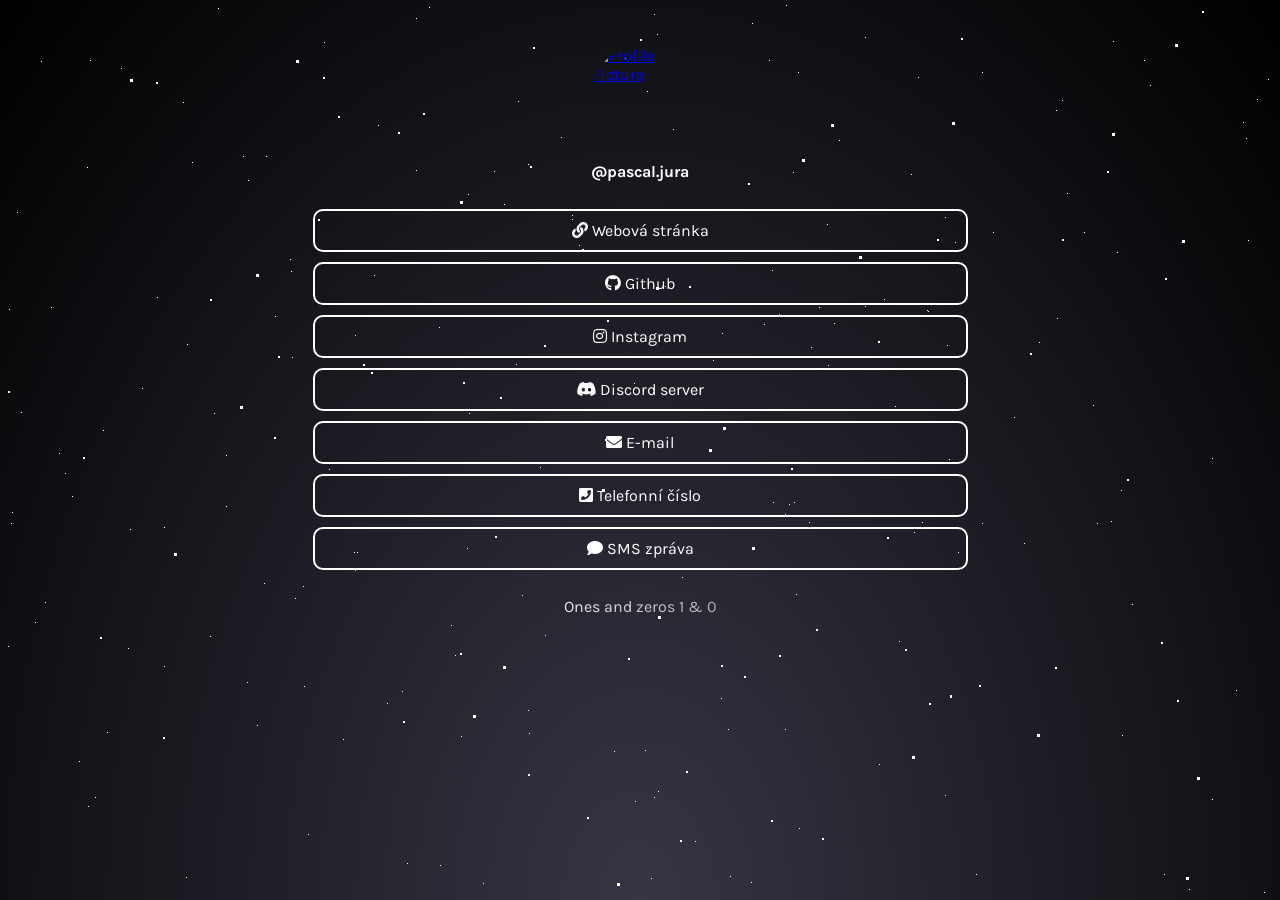
==== index.html @ e733d612 "přidání potřebných souborů" ====
<!DOCTYPE html>
<html lang="en">

<head>
  <meta charset="UTF-8">
  <meta name="viewport" content="width=device-width, initial-scale=1.0">
  <title>pascal.jura | Linktree</title>
  <!-- Favicon -->
  <link rel="icon" href="https://avatars.githubusercontent.com/u/104727003" type="image/x-icon" />
  <!-- Font Awesome icons -->
  <link rel="stylesheet" href="https://use.fontawesome.com/releases/v5.8.1/css/all.css">
  <!-- Core theme CSS -->
  <link rel="stylesheet" href="style.css">
  <script src="https://kit.fontawesome.com/865012b7e6.js" crossorigin="anonymous"></script>
</head>

<body>
  <!-- Parallax Pixel Background Animation -->
  <section class="animated-background">
    <div id="stars1"></div>
    <div id="stars2"></div>
    <div id="stars3"></div>
  </section>
  <!-- End of Parallax Pixel Background Animation -->

  <a id="profilePicture" href="#popup">
    <img src="https://avatars.githubusercontent.com/u/104727003" alt="Profile Picture">
  </a>

  <div class="overlay" id="popup">
    <div class="popup">
      <div class="popup-photo">
        <a href="https://avatars.githubusercontent.com/u/104727003" target="_blank">
          <img src="https://avatars.githubusercontent.com/u/104727003" alt="Profile Picture">
        </a>
      </div>
      <div class="popup-quote">
        ◾ 17 y.o. <br>
        ◾ HTML, CSS, PHP, JS, SQL
      </div>
      <a class="popup-close" onclick="history.back()">&times;</a>
    </div>
  </div>

  <div id="userName">
    @pascal.jura
  </div>

  <div id="links">
    <a class="link" href="https://www.alba-rosa.cz/" target="_blank">
      <i class="fa fa-link">&nbsp;</i>Webová stránka
    </a>
    <a class="link" href="https://github.com/pascaljura" target="_blank">
      <i class="fab fa-github">&nbsp;</i>Github
    </a>
    <a class="link" href="https://www.instagram.com/pascal.jura/" target="_blank">
      <i class="fab fa-instagram">&nbsp;</i>Instagram
    </a>
    <a class="link" href="https://discord.com/invite/ZeHnED2BCG" target="_blank">
      <i class="fab fa-discord">&nbsp;</i>Discord server
    </a>
    <a class="link" href="mailto:boucnik.jiri@gmail.com target=" _blank">
      <i class="fa fa-envelope">&nbsp;</i>E-mail
    </a>
    <a class="link" href="tel:792952678" target="_blank">
      <i class="fa fa-phone-square">&nbsp;</i>Telefonní číslo
    </a>
    <a class="link" href="sms:792952678" target="_blank">
      <i class="fa fa-comment">&nbsp;</i>SMS zpráva
    </a>


  </div>

  <div id="hashtag">
    Ones and zeros 1 & 0
  </div>
</body>

</html>
---- style.css ----
@import url('https://fonts.googleapis.com/css?family=Karla:400,700&display=swap');

:root {
    --bgColor: #373544;
    --bgColor2: #000000;
    --accentColor: #ffffff;
    --font: 'Karla', sans-serif;
    --delay: .3s;
}

body {
    margin: 0;
    padding: 0;
    min-height: 100vh;
    font-family: var(--font);
    background: radial-gradient(ellipse at bottom, var(--bgColor) 0%, var(--bgColor2) 100%);
    /* background-image: url('https://bit.ly/3nFVqJh'); */
    opacity: 0;
    animation: 1s ease-out var(--delay) 1 transitionAnimation;
    /* duration/timing-function/delay/iterations/name */
    animation-fill-mode: forwards;
    background-repeat: no-repeat;
    background-size: cover;
    position: relative;
}

#profilePicture,
#profilePicture img {
    position: relative;
    width: 96px;
    height: 96px;
    display: block;
    margin: 40px auto 20px;
    border-radius: 50%;
    -webkit-tap-highlight-color: transparent;
}

#userName {
    color: var(--accentColor);
    font-size: 1rem;
    font-weight: bold;
    line-height: 1.25;
    display: block;
    font-family: var(--font);
    width: 100%;
    text-align: center;
    text-decoration: none;
}

#links {
    max-width: 675px;
    width: auto;
    display: block;
    margin: 27px auto;
}

.link {
    position: relative;
    background-color: transparent;
    color: var(--accentColor);
    border: solid var(--accentColor) 2px;
    border-radius: 10px;
    font-size: 1rem;
    text-align: center;
    display: block;
    margin-left: 10px;
    margin-right: 10px;
    margin-bottom: 10px;
    padding: 10px;
    /* 17px */
    text-decoration: none;
    /* transition: all .25s cubic-bezier(.08, .59, .29, .99); */
    -webkit-tap-highlight-color: transparent;
}

@media (hover: hover) {
    .link:hover {
        background-color: var(--accentColor);
        color: var(--bgColor);
    }
}

.link:active {
    background-color: var(--accentColor);
    color: var(--bgColor);
}

#hashtag {
    position: relative;
    padding-bottom: 20px;
    color: var(--accentColor);
    font-size: 1rem;
    display: block;
    font-family: var(--font);
    width: 100%;
    text-align: center;

    /*  animation   */
    overflow: hidden;
    background: linear-gradient(90deg, var(--bgColor), var(--accentColor), var(--bgColor));
    background-repeat: no-repeat;
    background-size: 80%;
    animation: animate 3s linear var(--delay) infinite;
    -webkit-background-clip: text;
    background-clip: text;
    -webkit-text-fill-color: rgba(255, 255, 255, 0);
}


/*-------------------------animations-----------------------*/
@keyframes transitionAnimation {
    0% {
        opacity: 0;
        transform: translateY(-10px);
    }

    100% {
        opacity: 1;
        transform: translateY(0);
    }
}

@keyframes animate {
    0% {
        background-position: -500%;
    }

    100% {
        background-position: 500%;
    }
}

@keyframes animStar {
    from {
        transform: translateY(0px);
    }

    to {
        transform: translateY(-2000px);
    }
}


/*-------------------------popup------------------------*/
/* credits: https://www.youtube.com/watch?v=lAS2glU0xlc */
.overlay {
    display: flex;
    align-items: center;
    justify-content: center;
    position: fixed;
    top: 0;
    bottom: 0;
    left: 0;
    right: 0;
    background-color: rgba(0, 0, 0, 0.7);
    z-index: 2;
    visibility: hidden;
    opacity: 0;
    overflow: hidden;
    transition: .5s ease-in-out;
}

.popup {
    position: relative;
    top: -43%;
    /* right: -100vh; */
    display: flex;
    flex-direction: column;
    align-items: center;
    max-width: 400px;
    /* max-height: 500px; */
    width: auto;
    height: auto;
    margin: 56px;
    background-color: var(--bgColor);
    /* transform: rotate(32deg); */
    transform: scale(0);
    transition: .5s ease-in-out;
}

.popup-quote {
    font-family: Baskerville, Georgia, serif;
    font-style: italic;
    position: flex;
    color: var(--accentColor);
    padding: 20px;
    text-align: center;
    font-size: 1rem;
}

.popup-photo {
    display: flex;
    width: 100%;
    height: 100%;
}

.popup-photo img {
    width: 100%;
    height: 100%;
}

.overlay:target {
    visibility: visible;
    opacity: 1;
}

.overlay:target .popup {
    transform: scale(1);
    top: 0;
    border-radius: 50px;
}

.popup-close {
    position: absolute;
    right: -1rem;
    top: -1rem;
    width: 3rem;
    height: 3rem;
    font-size: 1.7rem;
    font-weight: 400;
    border-radius: 100%;
    background-color: var(--bgColor);
    z-index: 4;
    color: var(--accentColor);
    line-height: 2.7rem;
    text-align: center;
    cursor: pointer;
    text-decoration: none;
    -webkit-tap-highlight-color: transparent;
}

@media (hover: hover) {
    .popup-close:hover {
        background-color: var(--accentColor);
        color: var(--bgColor);
    }
}

.popup-close:active {
    background-color: var(--accentColor);
    color: var(--bgColor);
}


/*-----------------------parallax-----------------------*/
/* credits: https://www.youtube.com/watch?v=aywzn9cf-_U */
#stars1 {
    width: 1px;
    height: 1px;
    background: transparent;
    animation: animStar 120s linear infinite;

    box-shadow: 779px 1331px #fff, 324px 42px #fff, 303px 586px #fff,
        1312px 276px #fff, 451px 625px #fff, 521px 1931px #fff, 1087px 1871px #fff,
        36px 1546px #fff, 132px 934px #fff, 1698px 901px #fff, 1418px 664px #fff,
        1448px 1157px #fff, 1084px 232px #fff, 347px 1776px #fff, 1722px 243px #fff,
        1629px 835px #fff, 479px 969px #fff, 1231px 960px #fff, 586px 384px #fff,
        164px 527px #fff, 8px 646px #fff, 1150px 1126px #fff, 665px 1357px #fff,
        1556px 1982px #fff, 1260px 1961px #fff, 1675px 1741px #fff,
        1843px 1514px #fff, 718px 1628px #fff, 242px 1343px #fff, 1497px 1880px #fff,
        1364px 230px #fff, 1739px 1302px #fff, 636px 959px #fff, 304px 686px #fff,
        614px 751px #fff, 1935px 816px #fff, 1428px 60px #fff, 355px 335px #fff,
        1594px 158px #fff, 90px 60px #fff, 1553px 162px #fff, 1239px 1825px #fff,
        1945px 587px #fff, 749px 1785px #fff, 1987px 1172px #fff, 1301px 1237px #fff,
        1039px 342px #fff, 1585px 1481px #fff, 995px 1048px #fff, 524px 932px #fff,
        214px 413px #fff, 1701px 1300px #fff, 1037px 1613px #fff, 1871px 996px #fff,
        1360px 1635px #fff, 1110px 1313px #fff, 412px 1783px #fff, 1949px 177px #fff,
        903px 1854px #fff, 700px 1936px #fff, 378px 125px #fff, 308px 834px #fff,
        1118px 962px #fff, 1350px 1929px #fff, 781px 1811px #fff, 561px 137px #fff,
        757px 1148px #fff, 1670px 1979px #fff, 343px 739px #fff, 945px 795px #fff,
        576px 1903px #fff, 1078px 1436px #fff, 1583px 450px #fff, 1366px 474px #fff,
        297px 1873px #fff, 192px 162px #fff, 1624px 1633px #fff, 59px 453px #fff,
        82px 1872px #fff, 1933px 498px #fff, 1966px 1974px #fff, 1975px 1688px #fff,
        779px 314px #fff, 1858px 1543px #fff, 73px 1507px #fff, 1693px 975px #fff,
        1683px 108px #fff, 1768px 1654px #fff, 654px 14px #fff, 494px 171px #fff,
        1689px 1895px #fff, 1660px 263px #fff, 1031px 903px #fff, 1203px 1393px #fff,
        1333px 1421px #fff, 1113px 41px #fff, 1206px 1645px #fff, 1325px 1635px #fff,
        142px 388px #fff, 572px 215px #fff, 1535px 296px #fff, 1419px 407px #fff,
        1379px 1003px #fff, 329px 469px #fff, 1791px 1652px #fff, 935px 1802px #fff,
        1330px 1820px #fff, 421px 1933px #fff, 828px 365px #fff, 275px 316px #fff,
        707px 960px #fff, 1605px 1554px #fff, 625px 58px #fff, 717px 1697px #fff,
        1669px 246px #fff, 1925px 322px #fff, 1154px 1803px #fff, 1929px 295px #fff,
        1248px 240px #fff, 1045px 1755px #fff, 166px 942px #fff, 1888px 1773px #fff,
        678px 1963px #fff, 1370px 569px #fff, 1974px 1400px #fff, 1786px 460px #fff,
        51px 307px #fff, 784px 1400px #fff, 730px 1258px #fff, 1712px 393px #fff,
        416px 170px #fff, 1797px 1932px #fff, 572px 219px #fff, 1557px 1856px #fff,
        218px 8px #fff, 348px 1334px #fff, 469px 413px #fff, 385px 1738px #fff,
        1357px 1818px #fff, 240px 942px #fff, 248px 1847px #fff, 1535px 806px #fff,
        236px 1514px #fff, 1429px 1556px #fff, 73px 1633px #fff, 1398px 1121px #fff,
        671px 1301px #fff, 1404px 1663px #fff, 740px 1018px #fff, 1600px 377px #fff,
        785px 514px #fff, 112px 1084px #fff, 1915px 1887px #fff, 1463px 1848px #fff,
        687px 1115px #fff, 1268px 1768px #fff, 1729px 1425px #fff,
        1284px 1022px #fff, 801px 974px #fff, 1975px 1317px #fff, 1354px 834px #fff,
        1446px 1484px #fff, 1283px 1786px #fff, 11px 523px #fff, 1842px 236px #fff,
        1355px 654px #fff, 429px 7px #fff, 1033px 1128px #fff, 157px 297px #fff,
        545px 635px #fff, 52px 1080px #fff, 827px 1520px #fff, 1121px 490px #fff,
        9px 309px #fff, 1744px 1586px #fff, 1014px 417px #fff, 1534px 524px #fff,
        958px 552px #fff, 1403px 1496px #fff, 387px 703px #fff, 1522px 548px #fff,
        1355px 282px #fff, 1532px 601px #fff, 1838px 790px #fff, 290px 259px #fff,
        295px 598px #fff, 1601px 539px #fff, 1561px 1272px #fff, 34px 1922px #fff,
        1024px 543px #fff, 467px 369px #fff, 722px 333px #fff, 1976px 1255px #fff,
        766px 983px #fff, 1582px 1285px #fff, 12px 512px #fff, 617px 1410px #fff,
        682px 577px #fff, 1334px 1438px #fff, 439px 327px #fff, 1617px 1661px #fff,
        673px 129px #fff, 794px 941px #fff, 1386px 1902px #fff, 37px 1353px #fff,
        1467px 1353px #fff, 416px 18px #fff, 187px 344px #fff, 200px 1898px #fff,
        1491px 1619px #fff, 811px 347px #fff, 924px 1827px #fff, 945px 217px #fff,
        1735px 1228px #fff, 379px 1890px #fff, 79px 761px #fff, 825px 1837px #fff,
        1980px 1558px #fff, 1308px 1573px #fff, 1488px 1726px #fff,
        382px 1208px #fff, 522px 595px #fff, 1277px 1898px #fff, 354px 552px #fff,
        161px 1784px #fff, 614px 251px #fff, 526px 1576px #fff, 17px 212px #fff,
        179px 996px #fff, 467px 1208px #fff, 1944px 1838px #fff, 1140px 1093px #fff,
        858px 1007px #fff, 200px 1064px #fff, 423px 1964px #fff, 1945px 439px #fff,
        1377px 689px #fff, 1120px 1437px #fff, 1876px 668px #fff, 907px 1324px #fff,
        343px 1976px #fff, 1816px 1501px #fff, 1849px 177px #fff, 647px 91px #fff,
        1984px 1012px #fff, 1336px 1300px #fff, 128px 648px #fff, 305px 1060px #fff,
        1324px 826px #fff, 1263px 1314px #fff, 1801px 629px #fff, 1614px 1555px #fff,
        1634px 90px #fff, 1603px 452px #fff, 891px 1984px #fff, 1556px 1906px #fff,
        121px 68px #fff, 1676px 1714px #fff, 516px 936px #fff, 1947px 1492px #fff,
        1455px 1519px #fff, 45px 602px #fff, 205px 1039px #fff, 793px 172px #fff,
        1562px 1739px #fff, 1056px 110px #fff, 1512px 379px #fff, 1795px 1621px #fff,
        1848px 607px #fff, 262px 1719px #fff, 477px 991px #fff, 483px 883px #fff,
        1239px 1197px #fff, 1496px 647px #fff, 1649px 25px #fff, 1491px 1946px #fff,
        119px 996px #fff, 179px 1472px #fff, 1341px 808px #fff, 1565px 1700px #fff,
        407px 1544px #fff, 1754px 357px #fff, 1288px 981px #fff, 902px 1997px #fff,
        1755px 1668px #fff, 186px 877px #fff, 1202px 1882px #fff, 461px 1213px #fff,
        1400px 748px #fff, 1969px 1899px #fff, 809px 522px #fff, 514px 1219px #fff,
        374px 275px #fff, 938px 1973px #fff, 357px 552px #fff, 144px 1722px #fff,
        1572px 912px #fff, 402px 1858px #fff, 1544px 1195px #fff, 667px 1257px #fff,
        727px 1496px #fff, 993px 232px #fff, 1772px 313px #fff, 1040px 1590px #fff,
        1204px 1973px #fff, 1268px 79px #fff, 1555px 1048px #fff, 986px 1707px #fff,
        978px 1710px #fff, 713px 360px #fff, 407px 863px #fff, 461px 736px #fff,
        284px 1608px #fff, 103px 430px #fff, 1283px 1319px #fff, 977px 1186px #fff,
        1966px 1516px #fff, 1287px 1129px #fff, 70px 1098px #fff, 1189px 889px #fff,
        1126px 1734px #fff, 309px 1292px #fff, 879px 764px #fff, 65px 473px #fff,
        1003px 1959px #fff, 658px 791px #fff, 402px 1576px #fff, 35px 622px #fff,
        529px 1589px #fff, 164px 666px #fff, 1876px 1290px #fff, 1541px 526px #fff,
        270px 1297px #fff, 440px 865px #fff, 1500px 802px #fff, 182px 1754px #fff,
        1264px 892px #fff, 272px 1249px #fff, 1289px 1535px #fff, 190px 1646px #fff,
        955px 242px #fff, 1456px 1597px #fff, 1727px 1983px #fff, 635px 801px #fff,
        226px 455px #fff, 1396px 1710px #fff, 849px 1863px #fff, 237px 1264px #fff,
        839px 140px #fff, 1122px 735px #fff, 1280px 15px #fff, 1318px 242px #fff,
        1819px 1148px #fff, 333px 1392px #fff, 1949px 553px #fff, 1878px 1332px #fff,
        467px 548px #fff, 1812px 1082px #fff, 1067px 193px #fff, 243px 156px #fff,
        483px 1616px #fff, 1714px 933px #fff, 759px 1800px #fff, 1822px 995px #fff,
        1877px 572px #fff, 581px 1084px #fff, 107px 732px #fff, 642px 1837px #fff,
        166px 1493px #fff, 1555px 198px #fff, 819px 307px #fff, 947px 345px #fff,
        827px 224px #fff, 927px 1394px #fff, 540px 467px #fff, 1093px 405px #fff,
        1140px 927px #fff, 130px 529px #fff, 33px 1980px #fff, 1147px 1663px #fff,
        1616px 1436px #fff, 528px 710px #fff, 798px 1100px #fff, 505px 1480px #fff,
        899px 641px #fff, 1909px 1949px #fff, 1311px 964px #fff, 979px 1301px #fff,
        1393px 969px #fff, 1793px 1886px #fff, 292px 357px #fff, 1196px 1718px #fff,
        1290px 1994px #fff, 537px 1973px #fff, 1181px 1674px #fff,
        1740px 1566px #fff, 1307px 265px #fff, 922px 522px #fff, 1892px 472px #fff,
        384px 1746px #fff, 392px 1098px #fff, 647px 548px #fff, 390px 1498px #fff,
        1246px 138px #fff, 730px 876px #fff, 192px 1472px #fff, 1790px 1789px #fff,
        928px 311px #fff, 1253px 1647px #fff, 747px 1921px #fff, 1561px 1025px #fff,
        1533px 1292px #fff, 1985px 195px #fff, 728px 729px #fff, 1712px 1936px #fff,
        512px 1717px #fff, 1528px 483px #fff, 313px 1642px #fff, 281px 1849px #fff,
        1212px 799px #fff, 435px 1191px #fff, 1422px 611px #fff, 1718px 1964px #fff,
        411px 944px #fff, 210px 636px #fff, 1502px 1295px #fff, 1434px 349px #fff,
        769px 60px #fff, 747px 1053px #fff, 789px 504px #fff, 1436px 1264px #fff,
        1893px 1225px #fff, 1394px 1788px #fff, 1108px 1317px #fff,
        1673px 1395px #fff, 854px 1010px #fff, 1705px 80px #fff, 1858px 148px #fff,
        1729px 344px #fff, 1388px 664px #fff, 895px 406px #fff, 1479px 157px #fff,
        1441px 1157px #fff, 552px 1900px #fff, 516px 364px #fff, 1647px 189px #fff,
        1427px 1071px #fff, 785px 729px #fff, 1080px 1710px #fff, 504px 204px #fff,
        1177px 1622px #fff, 657px 34px #fff, 1296px 1099px #fff, 248px 180px #fff,
        1212px 1568px #fff, 667px 1562px #fff, 695px 841px #fff, 1608px 1247px #fff,
        751px 882px #fff, 87px 167px #fff, 607px 1368px #fff, 1363px 1203px #fff,
        1836px 317px #fff, 1668px 1703px #fff, 830px 1154px #fff, 1721px 1398px #fff,
        1601px 1280px #fff, 976px 874px #fff, 1743px 254px #fff, 1020px 1815px #fff,
        1670px 1766px #fff, 1890px 735px #fff, 1379px 136px #fff, 1864px 695px #fff,
        206px 965px #fff, 1404px 1932px #fff, 1923px 1360px #fff, 247px 682px #fff,
        519px 1708px #fff, 645px 750px #fff, 1164px 1204px #fff, 834px 323px #fff,
        172px 1350px #fff, 213px 972px #fff, 1837px 190px #fff, 285px 1806px #fff,
        1047px 1299px #fff, 1548px 825px #fff, 1730px 324px #fff, 1346px 1909px #fff,
        772px 270px #fff, 345px 1190px #fff, 478px 1433px #fff, 1479px 25px #fff,
        1994px 1830px #fff, 1744px 732px #fff, 20px 1635px #fff, 690px 1795px #fff,
        1594px 569px #fff, 579px 245px #fff, 1398px 733px #fff, 408px 1352px #fff,
        1774px 120px #fff, 1152px 1370px #fff, 1698px 1810px #fff, 710px 1450px #fff,
        665px 286px #fff, 493px 1720px #fff, 786px 5px #fff, 637px 1140px #fff,
        764px 324px #fff, 927px 310px #fff, 938px 1424px #fff, 1884px 744px #fff,
        913px 462px #fff, 1831px 1936px #fff, 1527px 249px #fff, 36px 1381px #fff,
        1597px 581px #fff, 1530px 355px #fff, 949px 459px #fff, 799px 828px #fff,
        242px 1471px #fff, 654px 797px #fff, 796px 594px #fff, 1365px 678px #fff,
        752px 23px #fff, 1630px 541px #fff, 982px 72px #fff, 1733px 1831px #fff,
        21px 412px #fff, 775px 998px #fff, 335px 1945px #fff, 264px 583px #fff,
        158px 1311px #fff, 528px 164px #fff, 1978px 574px #fff, 717px 1203px #fff,
        734px 1591px #fff, 1555px 820px #fff, 16px 1943px #fff, 1625px 1177px #fff,
        1236px 690px #fff, 1585px 1590px #fff, 1737px 1728px #fff, 721px 698px #fff,
        1804px 1186px #fff, 166px 980px #fff, 1850px 230px #fff, 330px 1712px #fff,
        95px 797px #fff, 1948px 1078px #fff, 469px 939px #fff, 1269px 1899px #fff,
        955px 1220px #fff, 1137px 1075px #fff, 312px 1293px #fff, 986px 1762px #fff,
        1103px 1238px #fff, 428px 1993px #fff, 355px 570px #fff, 977px 1836px #fff,
        1395px 1092px #fff, 276px 913px #fff, 1743px 656px #fff, 773px 502px #fff,
        1686px 1322px #fff, 1516px 1945px #fff, 1334px 501px #fff, 266px 156px #fff,
        455px 655px #fff, 798px 72px #fff, 1059px 1259px #fff, 1402px 1687px #fff,
        236px 1329px #fff, 1455px 786px #fff, 146px 1228px #fff, 1851px 823px #fff,
        1062px 100px #fff, 1220px 953px #fff, 20px 1826px #fff, 36px 1063px #fff,
        1525px 338px #fff, 790px 1521px #fff, 741px 1099px #fff, 288px 1489px #fff,
        700px 1060px #fff, 390px 1071px #fff, 411px 1036px #fff, 1853px 1072px #fff,
        1446px 1085px #fff, 1164px 874px #fff, 924px 925px #fff, 291px 271px #fff,
        1257px 1964px #fff, 1580px 1352px #fff, 1507px 1216px #fff, 211px 956px #fff,
        985px 1195px #fff, 975px 1640px #fff, 518px 101px #fff, 663px 1395px #fff,
        914px 532px #fff, 145px 1320px #fff, 69px 1397px #fff, 982px 523px #fff,
        257px 725px #fff, 1599px 831px #fff, 1636px 1513px #fff, 1250px 1158px #fff,
        1132px 604px #fff, 183px 102px #fff, 1057px 318px #fff, 1247px 1835px #fff,
        1983px 1110px #fff, 1077px 1455px #fff, 921px 1770px #fff, 806px 1350px #fff,
        1938px 1992px #fff, 855px 1260px #fff, 902px 1345px #fff, 658px 1908px #fff,
        1845px 679px #fff, 712px 1482px #fff, 595px 950px #fff, 1784px 1992px #fff,
        1847px 1785px #fff, 691px 1004px #fff, 175px 1179px #fff, 1666px 1911px #fff,
        41px 61px #fff, 971px 1080px #fff, 1830px 1450px #fff, 1351px 1518px #fff,
        1257px 99px #fff, 1395px 1498px #fff, 1117px 252px #fff, 1779px 597px #fff,
        1346px 729px #fff, 1108px 1144px #fff, 402px 691px #fff, 72px 496px #fff,
        1673px 1604px #fff, 1497px 974px #fff, 1865px 1664px #fff, 88px 806px #fff,
        918px 77px #fff, 244px 1118px #fff, 256px 1820px #fff, 1851px 1840px #fff,
        605px 1851px #fff, 634px 383px #fff, 865px 37px #fff, 943px 1024px #fff,
        1951px 177px #fff, 1097px 523px #fff, 985px 1700px #fff, 1243px 122px #fff,
        768px 1070px #fff, 468px 194px #fff, 320px 1867px #fff, 1850px 185px #fff,
        380px 1616px #fff, 468px 1294px #fff, 1122px 1743px #fff, 884px 299px #fff,
        1300px 1917px #fff, 1860px 396px #fff, 1270px 990px #fff, 529px 733px #fff,
        1975px 1347px #fff, 1885px 685px #fff, 226px 506px #fff, 651px 878px #fff,
        1323px 680px #fff, 1284px 680px #fff, 238px 1967px #fff, 911px 174px #fff,
        1111px 521px #fff, 1150px 85px #fff, 794px 502px #fff, 484px 1856px #fff,
        1809px 368px #fff, 112px 953px #fff, 590px 1009px #fff, 1655px 311px #fff,
        100px 1026px #fff, 1803px 352px #fff, 865px 306px #fff, 1077px 1019px #fff,
        1335px 872px #fff, 1647px 1298px #fff, 1233px 1387px #fff, 698px 1036px #fff,
        659px 1860px #fff, 388px 1412px #fff, 1212px 458px #fff, 755px 1468px #fff,
        696px 1654px #fff, 1144px 60px #fff;
}

#stars1:after {
    content: '';
    position: absolute;
    top: auto;
    width: 1px;
    height: 1px;
    background: transparent;

    box-shadow: 779px 1331px #fff, 324px 42px #fff, 303px 586px #fff,
        1312px 276px #fff, 451px 625px #fff, 521px 1931px #fff, 1087px 1871px #fff,
        36px 1546px #fff, 132px 934px #fff, 1698px 901px #fff, 1418px 664px #fff,
        1448px 1157px #fff, 1084px 232px #fff, 347px 1776px #fff, 1722px 243px #fff,
        1629px 835px #fff, 479px 969px #fff, 1231px 960px #fff, 586px 384px #fff,
        164px 527px #fff, 8px 646px #fff, 1150px 1126px #fff, 665px 1357px #fff,
        1556px 1982px #fff, 1260px 1961px #fff, 1675px 1741px #fff,
        1843px 1514px #fff, 718px 1628px #fff, 242px 1343px #fff, 1497px 1880px #fff,
        1364px 230px #fff, 1739px 1302px #fff, 636px 959px #fff, 304px 686px #fff,
        614px 751px #fff, 1935px 816px #fff, 1428px 60px #fff, 355px 335px #fff,
        1594px 158px #fff, 90px 60px #fff, 1553px 162px #fff, 1239px 1825px #fff,
        1945px 587px #fff, 749px 1785px #fff, 1987px 1172px #fff, 1301px 1237px #fff,
        1039px 342px #fff, 1585px 1481px #fff, 995px 1048px #fff, 524px 932px #fff,
        214px 413px #fff, 1701px 1300px #fff, 1037px 1613px #fff, 1871px 996px #fff,
        1360px 1635px #fff, 1110px 1313px #fff, 412px 1783px #fff, 1949px 177px #fff,
        903px 1854px #fff, 700px 1936px #fff, 378px 125px #fff, 308px 834px #fff,
        1118px 962px #fff, 1350px 1929px #fff, 781px 1811px #fff, 561px 137px #fff,
        757px 1148px #fff, 1670px 1979px #fff, 343px 739px #fff, 945px 795px #fff,
        576px 1903px #fff, 1078px 1436px #fff, 1583px 450px #fff, 1366px 474px #fff,
        297px 1873px #fff, 192px 162px #fff, 1624px 1633px #fff, 59px 453px #fff,
        82px 1872px #fff, 1933px 498px #fff, 1966px 1974px #fff, 1975px 1688px #fff,
        779px 314px #fff, 1858px 1543px #fff, 73px 1507px #fff, 1693px 975px #fff,
        1683px 108px #fff, 1768px 1654px #fff, 654px 14px #fff, 494px 171px #fff,
        1689px 1895px #fff, 1660px 263px #fff, 1031px 903px #fff, 1203px 1393px #fff,
        1333px 1421px #fff, 1113px 41px #fff, 1206px 1645px #fff, 1325px 1635px #fff,
        142px 388px #fff, 572px 215px #fff, 1535px 296px #fff, 1419px 407px #fff,
        1379px 1003px #fff, 329px 469px #fff, 1791px 1652px #fff, 935px 1802px #fff,
        1330px 1820px #fff, 421px 1933px #fff, 828px 365px #fff, 275px 316px #fff,
        707px 960px #fff, 1605px 1554px #fff, 625px 58px #fff, 717px 1697px #fff,
        1669px 246px #fff, 1925px 322px #fff, 1154px 1803px #fff, 1929px 295px #fff,
        1248px 240px #fff, 1045px 1755px #fff, 166px 942px #fff, 1888px 1773px #fff,
        678px 1963px #fff, 1370px 569px #fff, 1974px 1400px #fff, 1786px 460px #fff,
        51px 307px #fff, 784px 1400px #fff, 730px 1258px #fff, 1712px 393px #fff,
        416px 170px #fff, 1797px 1932px #fff, 572px 219px #fff, 1557px 1856px #fff,
        218px 8px #fff, 348px 1334px #fff, 469px 413px #fff, 385px 1738px #fff,
        1357px 1818px #fff, 240px 942px #fff, 248px 1847px #fff, 1535px 806px #fff,
        236px 1514px #fff, 1429px 1556px #fff, 73px 1633px #fff, 1398px 1121px #fff,
        671px 1301px #fff, 1404px 1663px #fff, 740px 1018px #fff, 1600px 377px #fff,
        785px 514px #fff, 112px 1084px #fff, 1915px 1887px #fff, 1463px 1848px #fff,
        687px 1115px #fff, 1268px 1768px #fff, 1729px 1425px #fff,
        1284px 1022px #fff, 801px 974px #fff, 1975px 1317px #fff, 1354px 834px #fff,
        1446px 1484px #fff, 1283px 1786px #fff, 11px 523px #fff, 1842px 236px #fff,
        1355px 654px #fff, 429px 7px #fff, 1033px 1128px #fff, 157px 297px #fff,
        545px 635px #fff, 52px 1080px #fff, 827px 1520px #fff, 1121px 490px #fff,
        9px 309px #fff, 1744px 1586px #fff, 1014px 417px #fff, 1534px 524px #fff,
        958px 552px #fff, 1403px 1496px #fff, 387px 703px #fff, 1522px 548px #fff,
        1355px 282px #fff, 1532px 601px #fff, 1838px 790px #fff, 290px 259px #fff,
        295px 598px #fff, 1601px 539px #fff, 1561px 1272px #fff, 34px 1922px #fff,
        1024px 543px #fff, 467px 369px #fff, 722px 333px #fff, 1976px 1255px #fff,
        766px 983px #fff, 1582px 1285px #fff, 12px 512px #fff, 617px 1410px #fff,
        682px 577px #fff, 1334px 1438px #fff, 439px 327px #fff, 1617px 1661px #fff,
        673px 129px #fff, 794px 941px #fff, 1386px 1902px #fff, 37px 1353px #fff,
        1467px 1353px #fff, 416px 18px #fff, 187px 344px #fff, 200px 1898px #fff,
        1491px 1619px #fff, 811px 347px #fff, 924px 1827px #fff, 945px 217px #fff,
        1735px 1228px #fff, 379px 1890px #fff, 79px 761px #fff, 825px 1837px #fff,
        1980px 1558px #fff, 1308px 1573px #fff, 1488px 1726px #fff,
        382px 1208px #fff, 522px 595px #fff, 1277px 1898px #fff, 354px 552px #fff,
        161px 1784px #fff, 614px 251px #fff, 526px 1576px #fff, 17px 212px #fff,
        179px 996px #fff, 467px 1208px #fff, 1944px 1838px #fff, 1140px 1093px #fff,
        858px 1007px #fff, 200px 1064px #fff, 423px 1964px #fff, 1945px 439px #fff,
        1377px 689px #fff, 1120px 1437px #fff, 1876px 668px #fff, 907px 1324px #fff,
        343px 1976px #fff, 1816px 1501px #fff, 1849px 177px #fff, 647px 91px #fff,
        1984px 1012px #fff, 1336px 1300px #fff, 128px 648px #fff, 305px 1060px #fff,
        1324px 826px #fff, 1263px 1314px #fff, 1801px 629px #fff, 1614px 1555px #fff,
        1634px 90px #fff, 1603px 452px #fff, 891px 1984px #fff, 1556px 1906px #fff,
        121px 68px #fff, 1676px 1714px #fff, 516px 936px #fff, 1947px 1492px #fff,
        1455px 1519px #fff, 45px 602px #fff, 205px 1039px #fff, 793px 172px #fff,
        1562px 1739px #fff, 1056px 110px #fff, 1512px 379px #fff, 1795px 1621px #fff,
        1848px 607px #fff, 262px 1719px #fff, 477px 991px #fff, 483px 883px #fff,
        1239px 1197px #fff, 1496px 647px #fff, 1649px 25px #fff, 1491px 1946px #fff,
        119px 996px #fff, 179px 1472px #fff, 1341px 808px #fff, 1565px 1700px #fff,
        407px 1544px #fff, 1754px 357px #fff, 1288px 981px #fff, 902px 1997px #fff,
        1755px 1668px #fff, 186px 877px #fff, 1202px 1882px #fff, 461px 1213px #fff,
        1400px 748px #fff, 1969px 1899px #fff, 809px 522px #fff, 514px 1219px #fff,
        374px 275px #fff, 938px 1973px #fff, 357px 552px #fff, 144px 1722px #fff,
        1572px 912px #fff, 402px 1858px #fff, 1544px 1195px #fff, 667px 1257px #fff,
        727px 1496px #fff, 993px 232px #fff, 1772px 313px #fff, 1040px 1590px #fff,
        1204px 1973px #fff, 1268px 79px #fff, 1555px 1048px #fff, 986px 1707px #fff,
        978px 1710px #fff, 713px 360px #fff, 407px 863px #fff, 461px 736px #fff,
        284px 1608px #fff, 103px 430px #fff, 1283px 1319px #fff, 977px 1186px #fff,
        1966px 1516px #fff, 1287px 1129px #fff, 70px 1098px #fff, 1189px 889px #fff,
        1126px 1734px #fff, 309px 1292px #fff, 879px 764px #fff, 65px 473px #fff,
        1003px 1959px #fff, 658px 791px #fff, 402px 1576px #fff, 35px 622px #fff,
        529px 1589px #fff, 164px 666px #fff, 1876px 1290px #fff, 1541px 526px #fff,
        270px 1297px #fff, 440px 865px #fff, 1500px 802px #fff, 182px 1754px #fff,
        1264px 892px #fff, 272px 1249px #fff, 1289px 1535px #fff, 190px 1646px #fff,
        955px 242px #fff, 1456px 1597px #fff, 1727px 1983px #fff, 635px 801px #fff,
        226px 455px #fff, 1396px 1710px #fff, 849px 1863px #fff, 237px 1264px #fff,
        839px 140px #fff, 1122px 735px #fff, 1280px 15px #fff, 1318px 242px #fff,
        1819px 1148px #fff, 333px 1392px #fff, 1949px 553px #fff, 1878px 1332px #fff,
        467px 548px #fff, 1812px 1082px #fff, 1067px 193px #fff, 243px 156px #fff,
        483px 1616px #fff, 1714px 933px #fff, 759px 1800px #fff, 1822px 995px #fff,
        1877px 572px #fff, 581px 1084px #fff, 107px 732px #fff, 642px 1837px #fff,
        166px 1493px #fff, 1555px 198px #fff, 819px 307px #fff, 947px 345px #fff,
        827px 224px #fff, 927px 1394px #fff, 540px 467px #fff, 1093px 405px #fff,
        1140px 927px #fff, 130px 529px #fff, 33px 1980px #fff, 1147px 1663px #fff,
        1616px 1436px #fff, 528px 710px #fff, 798px 1100px #fff, 505px 1480px #fff,
        899px 641px #fff, 1909px 1949px #fff, 1311px 964px #fff, 979px 1301px #fff,
        1393px 969px #fff, 1793px 1886px #fff, 292px 357px #fff, 1196px 1718px #fff,
        1290px 1994px #fff, 537px 1973px #fff, 1181px 1674px #fff,
        1740px 1566px #fff, 1307px 265px #fff, 922px 522px #fff, 1892px 472px #fff,
        384px 1746px #fff, 392px 1098px #fff, 647px 548px #fff, 390px 1498px #fff,
        1246px 138px #fff, 730px 876px #fff, 192px 1472px #fff, 1790px 1789px #fff,
        928px 311px #fff, 1253px 1647px #fff, 747px 1921px #fff, 1561px 1025px #fff,
        1533px 1292px #fff, 1985px 195px #fff, 728px 729px #fff, 1712px 1936px #fff,
        512px 1717px #fff, 1528px 483px #fff, 313px 1642px #fff, 281px 1849px #fff,
        1212px 799px #fff, 435px 1191px #fff, 1422px 611px #fff, 1718px 1964px #fff,
        411px 944px #fff, 210px 636px #fff, 1502px 1295px #fff, 1434px 349px #fff,
        769px 60px #fff, 747px 1053px #fff, 789px 504px #fff, 1436px 1264px #fff,
        1893px 1225px #fff, 1394px 1788px #fff, 1108px 1317px #fff,
        1673px 1395px #fff, 854px 1010px #fff, 1705px 80px #fff, 1858px 148px #fff,
        1729px 344px #fff, 1388px 664px #fff, 895px 406px #fff, 1479px 157px #fff,
        1441px 1157px #fff, 552px 1900px #fff, 516px 364px #fff, 1647px 189px #fff,
        1427px 1071px #fff, 785px 729px #fff, 1080px 1710px #fff, 504px 204px #fff,
        1177px 1622px #fff, 657px 34px #fff, 1296px 1099px #fff, 248px 180px #fff,
        1212px 1568px #fff, 667px 1562px #fff, 695px 841px #fff, 1608px 1247px #fff,
        751px 882px #fff, 87px 167px #fff, 607px 1368px #fff, 1363px 1203px #fff,
        1836px 317px #fff, 1668px 1703px #fff, 830px 1154px #fff, 1721px 1398px #fff,
        1601px 1280px #fff, 976px 874px #fff, 1743px 254px #fff, 1020px 1815px #fff,
        1670px 1766px #fff, 1890px 735px #fff, 1379px 136px #fff, 1864px 695px #fff,
        206px 965px #fff, 1404px 1932px #fff, 1923px 1360px #fff, 247px 682px #fff,
        519px 1708px #fff, 645px 750px #fff, 1164px 1204px #fff, 834px 323px #fff,
        172px 1350px #fff, 213px 972px #fff, 1837px 190px #fff, 285px 1806px #fff,
        1047px 1299px #fff, 1548px 825px #fff, 1730px 324px #fff, 1346px 1909px #fff,
        772px 270px #fff, 345px 1190px #fff, 478px 1433px #fff, 1479px 25px #fff,
        1994px 1830px #fff, 1744px 732px #fff, 20px 1635px #fff, 690px 1795px #fff,
        1594px 569px #fff, 579px 245px #fff, 1398px 733px #fff, 408px 1352px #fff,
        1774px 120px #fff, 1152px 1370px #fff, 1698px 1810px #fff, 710px 1450px #fff,
        665px 286px #fff, 493px 1720px #fff, 786px 5px #fff, 637px 1140px #fff,
        764px 324px #fff, 927px 310px #fff, 938px 1424px #fff, 1884px 744px #fff,
        913px 462px #fff, 1831px 1936px #fff, 1527px 249px #fff, 36px 1381px #fff,
        1597px 581px #fff, 1530px 355px #fff, 949px 459px #fff, 799px 828px #fff,
        242px 1471px #fff, 654px 797px #fff, 796px 594px #fff, 1365px 678px #fff,
        752px 23px #fff, 1630px 541px #fff, 982px 72px #fff, 1733px 1831px #fff,
        21px 412px #fff, 775px 998px #fff, 335px 1945px #fff, 264px 583px #fff,
        158px 1311px #fff, 528px 164px #fff, 1978px 574px #fff, 717px 1203px #fff,
        734px 1591px #fff, 1555px 820px #fff, 16px 1943px #fff, 1625px 1177px #fff,
        1236px 690px #fff, 1585px 1590px #fff, 1737px 1728px #fff, 721px 698px #fff,
        1804px 1186px #fff, 166px 980px #fff, 1850px 230px #fff, 330px 1712px #fff,
        95px 797px #fff, 1948px 1078px #fff, 469px 939px #fff, 1269px 1899px #fff,
        955px 1220px #fff, 1137px 1075px #fff, 312px 1293px #fff, 986px 1762px #fff,
        1103px 1238px #fff, 428px 1993px #fff, 355px 570px #fff, 977px 1836px #fff,
        1395px 1092px #fff, 276px 913px #fff, 1743px 656px #fff, 773px 502px #fff,
        1686px 1322px #fff, 1516px 1945px #fff, 1334px 501px #fff, 266px 156px #fff,
        455px 655px #fff, 798px 72px #fff, 1059px 1259px #fff, 1402px 1687px #fff,
        236px 1329px #fff, 1455px 786px #fff, 146px 1228px #fff, 1851px 823px #fff,
        1062px 100px #fff, 1220px 953px #fff, 20px 1826px #fff, 36px 1063px #fff,
        1525px 338px #fff, 790px 1521px #fff, 741px 1099px #fff, 288px 1489px #fff,
        700px 1060px #fff, 390px 1071px #fff, 411px 1036px #fff, 1853px 1072px #fff,
        1446px 1085px #fff, 1164px 874px #fff, 924px 925px #fff, 291px 271px #fff,
        1257px 1964px #fff, 1580px 1352px #fff, 1507px 1216px #fff, 211px 956px #fff,
        985px 1195px #fff, 975px 1640px #fff, 518px 101px #fff, 663px 1395px #fff,
        914px 532px #fff, 145px 1320px #fff, 69px 1397px #fff, 982px 523px #fff,
        257px 725px #fff, 1599px 831px #fff, 1636px 1513px #fff, 1250px 1158px #fff,
        1132px 604px #fff, 183px 102px #fff, 1057px 318px #fff, 1247px 1835px #fff,
        1983px 1110px #fff, 1077px 1455px #fff, 921px 1770px #fff, 806px 1350px #fff,
        1938px 1992px #fff, 855px 1260px #fff, 902px 1345px #fff, 658px 1908px #fff,
        1845px 679px #fff, 712px 1482px #fff, 595px 950px #fff, 1784px 1992px #fff,
        1847px 1785px #fff, 691px 1004px #fff, 175px 1179px #fff, 1666px 1911px #fff,
        41px 61px #fff, 971px 1080px #fff, 1830px 1450px #fff, 1351px 1518px #fff,
        1257px 99px #fff, 1395px 1498px #fff, 1117px 252px #fff, 1779px 597px #fff,
        1346px 729px #fff, 1108px 1144px #fff, 402px 691px #fff, 72px 496px #fff,
        1673px 1604px #fff, 1497px 974px #fff, 1865px 1664px #fff, 88px 806px #fff,
        918px 77px #fff, 244px 1118px #fff, 256px 1820px #fff, 1851px 1840px #fff,
        605px 1851px #fff, 634px 383px #fff, 865px 37px #fff, 943px 1024px #fff,
        1951px 177px #fff, 1097px 523px #fff, 985px 1700px #fff, 1243px 122px #fff,
        768px 1070px #fff, 468px 194px #fff, 320px 1867px #fff, 1850px 185px #fff,
        380px 1616px #fff, 468px 1294px #fff, 1122px 1743px #fff, 884px 299px #fff,
        1300px 1917px #fff, 1860px 396px #fff, 1270px 990px #fff, 529px 733px #fff,
        1975px 1347px #fff, 1885px 685px #fff, 226px 506px #fff, 651px 878px #fff,
        1323px 680px #fff, 1284px 680px #fff, 238px 1967px #fff, 911px 174px #fff,
        1111px 521px #fff, 1150px 85px #fff, 794px 502px #fff, 484px 1856px #fff,
        1809px 368px #fff, 112px 953px #fff, 590px 1009px #fff, 1655px 311px #fff,
        100px 1026px #fff, 1803px 352px #fff, 865px 306px #fff, 1077px 1019px #fff,
        1335px 872px #fff, 1647px 1298px #fff, 1233px 1387px #fff, 698px 1036px #fff,
        659px 1860px #fff, 388px 1412px #fff, 1212px 458px #fff, 755px 1468px #fff,
        696px 1654px #fff, 1144px 60px #fff;
}

#stars2 {
    width: 2px;
    height: 2px;
    background: transparent;
    animation: animStar 180s linear infinite;

    box-shadow: 1448px 320px #fff, 1775px 1663px #fff, 332px 1364px #fff,
        878px 340px #fff, 569px 1832px #fff, 1422px 1684px #fff, 1946px 1907px #fff,
        121px 979px #fff, 1044px 1069px #fff, 463px 381px #fff, 423px 112px #fff,
        523px 1179px #fff, 779px 654px #fff, 1398px 694px #fff, 1085px 1464px #fff,
        1599px 1869px #fff, 801px 1882px #fff, 779px 1231px #fff, 552px 932px #fff,
        1057px 1196px #fff, 282px 1280px #fff, 496px 1986px #fff, 1833px 1120px #fff,
        1802px 1293px #fff, 6px 1696px #fff, 412px 1902px #fff, 605px 438px #fff,
        24px 1212px #fff, 234px 1320px #fff, 544px 344px #fff, 1107px 170px #fff,
        1603px 196px #fff, 905px 648px #fff, 68px 1458px #fff, 649px 1969px #fff,
        744px 675px #fff, 1127px 478px #fff, 714px 1814px #fff, 1486px 526px #fff,
        270px 1636px #fff, 1931px 149px #fff, 1807px 378px #fff, 8px 390px #fff,
        1415px 699px #fff, 1473px 1211px #fff, 1590px 141px #fff, 270px 1705px #fff,
        69px 1423px #fff, 1108px 1053px #fff, 1946px 128px #fff, 371px 371px #fff,
        1490px 220px #fff, 357px 1885px #fff, 363px 363px #fff, 1896px 1256px #fff,
        1979px 1050px #fff, 947px 1342px #fff, 1754px 242px #fff, 514px 974px #fff,
        65px 1477px #fff, 1840px 547px #fff, 950px 695px #fff, 459px 1150px #fff,
        1124px 1502px #fff, 481px 940px #fff, 680px 839px #fff, 797px 1169px #fff,
        1977px 1491px #fff, 734px 1724px #fff, 210px 298px #fff, 816px 628px #fff,
        686px 770px #fff, 1721px 267px #fff, 1663px 511px #fff, 1481px 1141px #fff,
        582px 248px #fff, 1308px 953px #fff, 628px 657px #fff, 897px 1535px #fff,
        270px 931px #fff, 791px 467px #fff, 1336px 1732px #fff, 1013px 1653px #fff,
        1911px 956px #fff, 587px 816px #fff, 83px 456px #fff, 930px 1478px #fff,
        1587px 1694px #fff, 614px 1200px #fff, 302px 1782px #fff, 1711px 1432px #fff,
        443px 904px #fff, 1666px 714px #fff, 1588px 1167px #fff, 273px 1075px #fff,
        1679px 461px #fff, 721px 664px #fff, 1202px 10px #fff, 166px 1126px #fff,
        331px 1628px #fff, 430px 1565px #fff, 1585px 509px #fff, 640px 38px #fff,
        822px 837px #fff, 1760px 1664px #fff, 1122px 1458px #fff, 398px 131px #fff,
        689px 285px #fff, 460px 652px #fff, 1627px 365px #fff, 348px 1648px #fff,
        819px 1946px #fff, 981px 1917px #fff, 323px 76px #fff, 979px 684px #fff,
        887px 536px #fff, 1348px 1596px #fff, 1055px 666px #fff, 1402px 1797px #fff,
        1300px 1055px #fff, 937px 238px #fff, 1474px 1815px #fff, 1144px 1710px #fff,
        1629px 1087px #fff, 911px 919px #fff, 771px 819px #fff, 403px 720px #fff,
        163px 736px #fff, 1062px 238px #fff, 1774px 818px #fff, 1874px 1178px #fff,
        1177px 699px #fff, 1244px 1244px #fff, 1371px 58px #fff, 564px 1515px #fff,
        1824px 487px #fff, 929px 702px #fff, 394px 1348px #fff, 1161px 641px #fff,
        219px 1841px #fff, 358px 941px #fff, 140px 1759px #fff, 1019px 1345px #fff,
        274px 436px #fff, 1433px 1605px #fff, 1798px 1426px #fff, 294px 1848px #fff,
        1681px 1877px #fff, 1344px 1824px #fff, 1439px 1632px #fff,
        161px 1012px #fff, 1308px 588px #fff, 1789px 582px #fff, 721px 1910px #fff,
        318px 218px #fff, 607px 319px #fff, 495px 535px #fff, 1552px 1575px #fff,
        1562px 67px #fff, 403px 926px #fff, 1096px 1800px #fff, 1814px 1709px #fff,
        1882px 1831px #fff, 533px 46px #fff, 823px 969px #fff, 530px 165px #fff,
        1030px 352px #fff, 1681px 313px #fff, 338px 115px #fff, 1607px 211px #fff,
        1718px 1184px #fff, 1589px 659px #fff, 278px 355px #fff, 464px 1464px #fff,
        1165px 277px #fff, 950px 694px #fff, 1746px 293px #fff, 793px 911px #fff,
        528px 773px #fff, 1883px 1694px #fff, 748px 182px #fff, 1924px 1531px #fff,
        100px 636px #fff, 1473px 1445px #fff, 1264px 1244px #fff, 850px 1377px #fff,
        987px 1976px #fff, 933px 1761px #fff, 922px 1270px #fff, 500px 396px #fff,
        1324px 8px #fff, 1967px 1814px #fff, 1072px 1401px #fff, 961px 37px #fff,
        156px 81px #fff, 1915px 502px #fff, 1076px 1846px #fff, 152px 1669px #fff,
        986px 1529px #fff, 1667px 1137px #fff;
}

#stars2:after {
    content: '';
    position: absolute;
    top: auto;
    width: 2px;
    height: 2px;
    background: transparent;

    box-shadow: 1448px 320px #fff, 1775px 1663px #fff, 332px 1364px #fff,
        878px 340px #fff, 569px 1832px #fff, 1422px 1684px #fff, 1946px 1907px #fff,
        121px 979px #fff, 1044px 1069px #fff, 463px 381px #fff, 423px 112px #fff,
        523px 1179px #fff, 779px 654px #fff, 1398px 694px #fff, 1085px 1464px #fff,
        1599px 1869px #fff, 801px 1882px #fff, 779px 1231px #fff, 552px 932px #fff,
        1057px 1196px #fff, 282px 1280px #fff, 496px 1986px #fff, 1833px 1120px #fff,
        1802px 1293px #fff, 6px 1696px #fff, 412px 1902px #fff, 605px 438px #fff,
        24px 1212px #fff, 234px 1320px #fff, 544px 344px #fff, 1107px 170px #fff,
        1603px 196px #fff, 905px 648px #fff, 68px 1458px #fff, 649px 1969px #fff,
        744px 675px #fff, 1127px 478px #fff, 714px 1814px #fff, 1486px 526px #fff,
        270px 1636px #fff, 1931px 149px #fff, 1807px 378px #fff, 8px 390px #fff,
        1415px 699px #fff, 1473px 1211px #fff, 1590px 141px #fff, 270px 1705px #fff,
        69px 1423px #fff, 1108px 1053px #fff, 1946px 128px #fff, 371px 371px #fff,
        1490px 220px #fff, 357px 1885px #fff, 363px 363px #fff, 1896px 1256px #fff,
        1979px 1050px #fff, 947px 1342px #fff, 1754px 242px #fff, 514px 974px #fff,
        65px 1477px #fff, 1840px 547px #fff, 950px 695px #fff, 459px 1150px #fff,
        1124px 1502px #fff, 481px 940px #fff, 680px 839px #fff, 797px 1169px #fff,
        1977px 1491px #fff, 734px 1724px #fff, 210px 298px #fff, 816px 628px #fff,
        686px 770px #fff, 1721px 267px #fff, 1663px 511px #fff, 1481px 1141px #fff,
        582px 248px #fff, 1308px 953px #fff, 628px 657px #fff, 897px 1535px #fff,
        270px 931px #fff, 791px 467px #fff, 1336px 1732px #fff, 1013px 1653px #fff,
        1911px 956px #fff, 587px 816px #fff, 83px 456px #fff, 930px 1478px #fff,
        1587px 1694px #fff, 614px 1200px #fff, 302px 1782px #fff, 1711px 1432px #fff,
        443px 904px #fff, 1666px 714px #fff, 1588px 1167px #fff, 273px 1075px #fff,
        1679px 461px #fff, 721px 664px #fff, 1202px 10px #fff, 166px 1126px #fff,
        331px 1628px #fff, 430px 1565px #fff, 1585px 509px #fff, 640px 38px #fff,
        822px 837px #fff, 1760px 1664px #fff, 1122px 1458px #fff, 398px 131px #fff,
        689px 285px #fff, 460px 652px #fff, 1627px 365px #fff, 348px 1648px #fff,
        819px 1946px #fff, 981px 1917px #fff, 323px 76px #fff, 979px 684px #fff,
        887px 536px #fff, 1348px 1596px #fff, 1055px 666px #fff, 1402px 1797px #fff,
        1300px 1055px #fff, 937px 238px #fff, 1474px 1815px #fff, 1144px 1710px #fff,
        1629px 1087px #fff, 911px 919px #fff, 771px 819px #fff, 403px 720px #fff,
        163px 736px #fff, 1062px 238px #fff, 1774px 818px #fff, 1874px 1178px #fff,
        1177px 699px #fff, 1244px 1244px #fff, 1371px 58px #fff, 564px 1515px #fff,
        1824px 487px #fff, 929px 702px #fff, 394px 1348px #fff, 1161px 641px #fff,
        219px 1841px #fff, 358px 941px #fff, 140px 1759px #fff, 1019px 1345px #fff,
        274px 436px #fff, 1433px 1605px #fff, 1798px 1426px #fff, 294px 1848px #fff,
        1681px 1877px #fff, 1344px 1824px #fff, 1439px 1632px #fff,
        161px 1012px #fff, 1308px 588px #fff, 1789px 582px #fff, 721px 1910px #fff,
        318px 218px #fff, 607px 319px #fff, 495px 535px #fff, 1552px 1575px #fff,
        1562px 67px #fff, 403px 926px #fff, 1096px 1800px #fff, 1814px 1709px #fff,
        1882px 1831px #fff, 533px 46px #fff, 823px 969px #fff, 530px 165px #fff,
        1030px 352px #fff, 1681px 313px #fff, 338px 115px #fff, 1607px 211px #fff,
        1718px 1184px #fff, 1589px 659px #fff, 278px 355px #fff, 464px 1464px #fff,
        1165px 277px #fff, 950px 694px #fff, 1746px 293px #fff, 793px 911px #fff,
        528px 773px #fff, 1883px 1694px #fff, 748px 182px #fff, 1924px 1531px #fff,
        100px 636px #fff, 1473px 1445px #fff, 1264px 1244px #fff, 850px 1377px #fff,
        987px 1976px #fff, 933px 1761px #fff, 922px 1270px #fff, 500px 396px #fff,
        1324px 8px #fff, 1967px 1814px #fff, 1072px 1401px #fff, 961px 37px #fff,
        156px 81px #fff, 1915px 502px #fff, 1076px 1846px #fff, 152px 1669px #fff,
        986px 1529px #fff, 1667px 1137px #fff;
}

#stars3 {
    width: 3px;
    height: 3px;
    background: transparent;
    animation: animStar 240s linear infinite;

    box-shadow: 387px 1878px #fff, 760px 1564px #fff, 1487px 999px #fff,
        948px 1828px #fff, 1977px 1001px #fff, 1284px 1963px #fff, 656px 284px #fff,
        1268px 1635px #fff, 1820px 598px #fff, 642px 1900px #fff, 296px 57px #fff,
        921px 1620px #fff, 476px 1858px #fff, 658px 613px #fff, 1171px 1363px #fff,
        1419px 283px #fff, 1037px 731px #fff, 503px 663px #fff, 1562px 463px #fff,
        383px 1197px #fff, 1171px 1233px #fff, 876px 1768px #fff, 856px 1615px #fff,
        1375px 1924px #fff, 1725px 918px #fff, 952px 119px #fff, 768px 1212px #fff,
        992px 1462px #fff, 1929px 717px #fff, 1947px 755px #fff, 1818px 1123px #fff,
        1896px 1672px #fff, 460px 198px #fff, 256px 271px #fff, 752px 544px #fff,
        1222px 1859px #fff, 1851px 443px #fff, 313px 1858px #fff, 709px 446px #fff,
        1546px 697px #fff, 674px 1155px #fff, 1112px 130px #fff, 355px 1790px #fff,
        1496px 974px #fff, 1696px 480px #fff, 1316px 1265px #fff, 1645px 1063px #fff,
        1182px 237px #fff, 427px 1582px #fff, 859px 253px #fff, 458px 939px #fff,
        1517px 1644px #fff, 1943px 60px #fff, 212px 1650px #fff, 966px 1786px #fff,
        473px 712px #fff, 130px 76px #fff, 1417px 1186px #fff, 909px 1580px #fff,
        1913px 762px #fff, 204px 1143px #fff, 1998px 1057px #fff, 1468px 1301px #fff,
        144px 1676px #fff, 21px 1601px #fff, 382px 1362px #fff, 912px 753px #fff,
        1488px 1405px #fff, 802px 156px #fff, 174px 550px #fff, 338px 1366px #fff,
        1197px 774px #fff, 602px 486px #fff, 682px 1877px #fff, 348px 1503px #fff,
        407px 1139px #fff, 950px 1400px #fff, 922px 1139px #fff, 1697px 293px #fff,
        1238px 1281px #fff, 1038px 1197px #fff, 376px 1889px #fff,
        1255px 1680px #fff, 1008px 1316px #fff, 1538px 1447px #fff,
        1186px 874px #fff, 1967px 640px #fff, 1341px 19px #fff, 29px 1732px #fff,
        16px 1650px #fff, 1021px 1075px #fff, 723px 424px #fff, 1175px 41px #fff,
        494px 1957px #fff, 1296px 431px #fff, 175px 1507px #fff, 831px 121px #fff,
        498px 1947px #fff, 617px 880px #fff, 240px 403px #fff;
}

#stars3:after {
    content: '';
    position: absolute;
    top: auto;
    width: 3px;
    height: 3px;
    background: transparent;

    box-shadow: 387px 1878px #fff, 760px 1564px #fff, 1487px 999px #fff,
        948px 1828px #fff, 1977px 1001px #fff, 1284px 1963px #fff, 656px 284px #fff,
        1268px 1635px #fff, 1820px 598px #fff, 642px 1900px #fff, 296px 57px #fff,
        921px 1620px #fff, 476px 1858px #fff, 658px 613px #fff, 1171px 1363px #fff,
        1419px 283px #fff, 1037px 731px #fff, 503px 663px #fff, 1562px 463px #fff,
        383px 1197px #fff, 1171px 1233px #fff, 876px 1768px #fff, 856px 1615px #fff,
        1375px 1924px #fff, 1725px 918px #fff, 952px 119px #fff, 768px 1212px #fff,
        992px 1462px #fff, 1929px 717px #fff, 1947px 755px #fff, 1818px 1123px #fff,
        1896px 1672px #fff, 460px 198px #fff, 256px 271px #fff, 752px 544px #fff,
        1222px 1859px #fff, 1851px 443px #fff, 313px 1858px #fff, 709px 446px #fff,
        1546px 697px #fff, 674px 1155px #fff, 1112px 130px #fff, 355px 1790px #fff,
        1496px 974px #fff, 1696px 480px #fff, 1316px 1265px #fff, 1645px 1063px #fff,
        1182px 237px #fff, 427px 1582px #fff, 859px 253px #fff, 458px 939px #fff,
        1517px 1644px #fff, 1943px 60px #fff, 212px 1650px #fff, 966px 1786px #fff,
        473px 712px #fff, 130px 76px #fff, 1417px 1186px #fff, 909px 1580px #fff,
        1913px 762px #fff, 204px 1143px #fff, 1998px 1057px #fff, 1468px 1301px #fff,
        144px 1676px #fff, 21px 1601px #fff, 382px 1362px #fff, 912px 753px #fff,
        1488px 1405px #fff, 802px 156px #fff, 174px 550px #fff, 338px 1366px #fff,
        1197px 774px #fff, 602px 486px #fff, 682px 1877px #fff, 348px 1503px #fff,
        407px 1139px #fff, 950px 1400px #fff, 922px 1139px #fff, 1697px 293px #fff,
        1238px 1281px #fff, 1038px 1197px #fff, 376px 1889px #fff,
        1255px 1680px #fff, 1008px 1316px #fff, 1538px 1447px #fff,
        1186px 874px #fff, 1967px 640px #fff, 1341px 19px #fff, 29px 1732px #fff,
        16px 1650px #fff, 1021px 1075px #fff, 723px 424px #fff, 1175px 41px #fff,
        494px 1957px #fff, 1296px 431px #fff, 175px 1507px #fff, 831px 121px #fff,
        498px 1947px #fff, 617px 880px #fff, 240px 403px #fff;
}
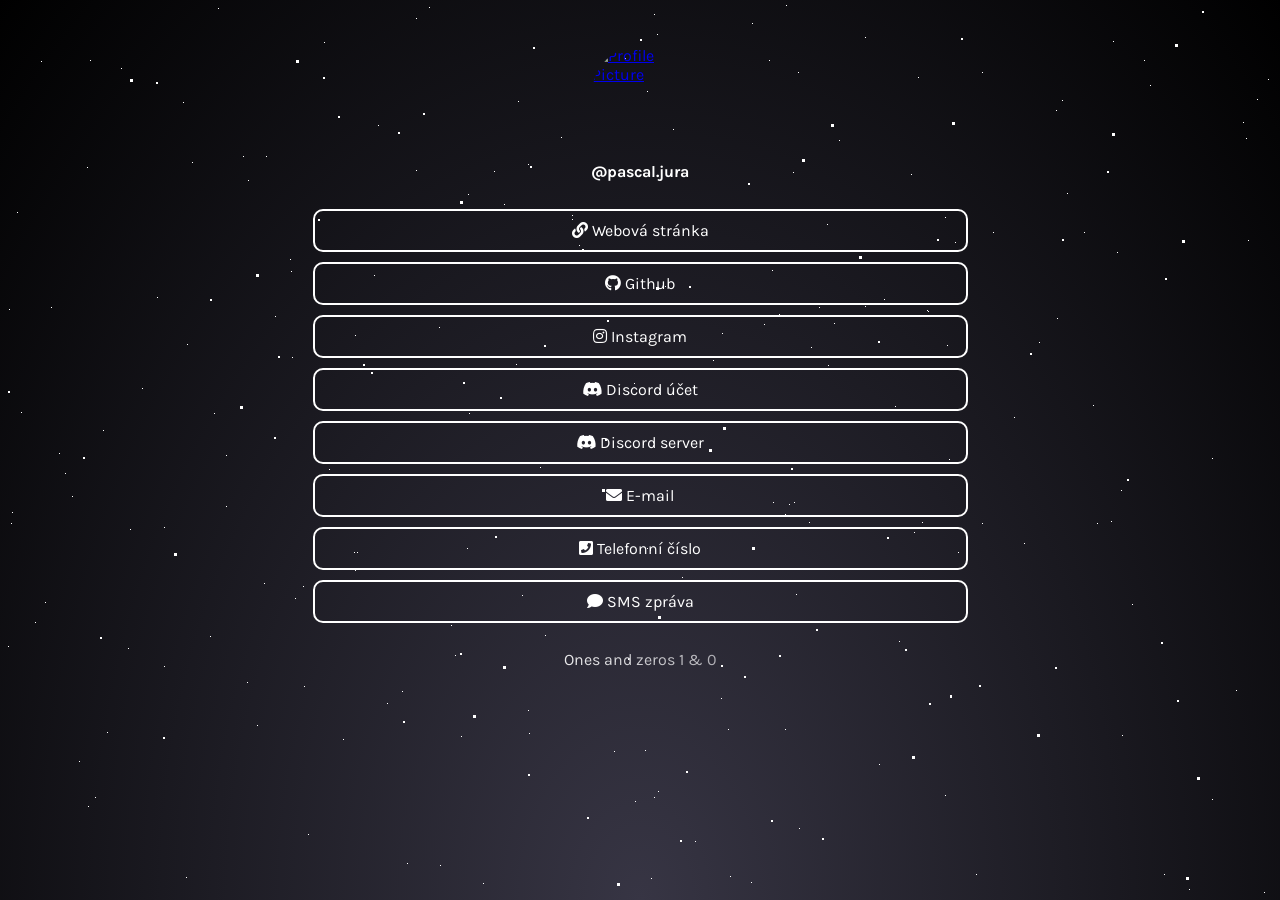
==== commit 74a24822: "Update index.html" ====
--- a/index.html
+++ b/index.html
@@ -56,6 +56,9 @@
     <a class="link" href="https://www.instagram.com/pascal.jura/" target="_blank">
       <i class="fab fa-instagram">&nbsp;</i>Instagram
     </a>
+ <a class="link" href="https://discord.com/users/919216556116955146" target="_blank">
+      <i class="fab fa-discord">&nbsp;</i>Discord účet
+    </a>
     <a class="link" href="https://discord.com/invite/ZeHnED2BCG" target="_blank">
       <i class="fab fa-discord">&nbsp;</i>Discord server
     </a>
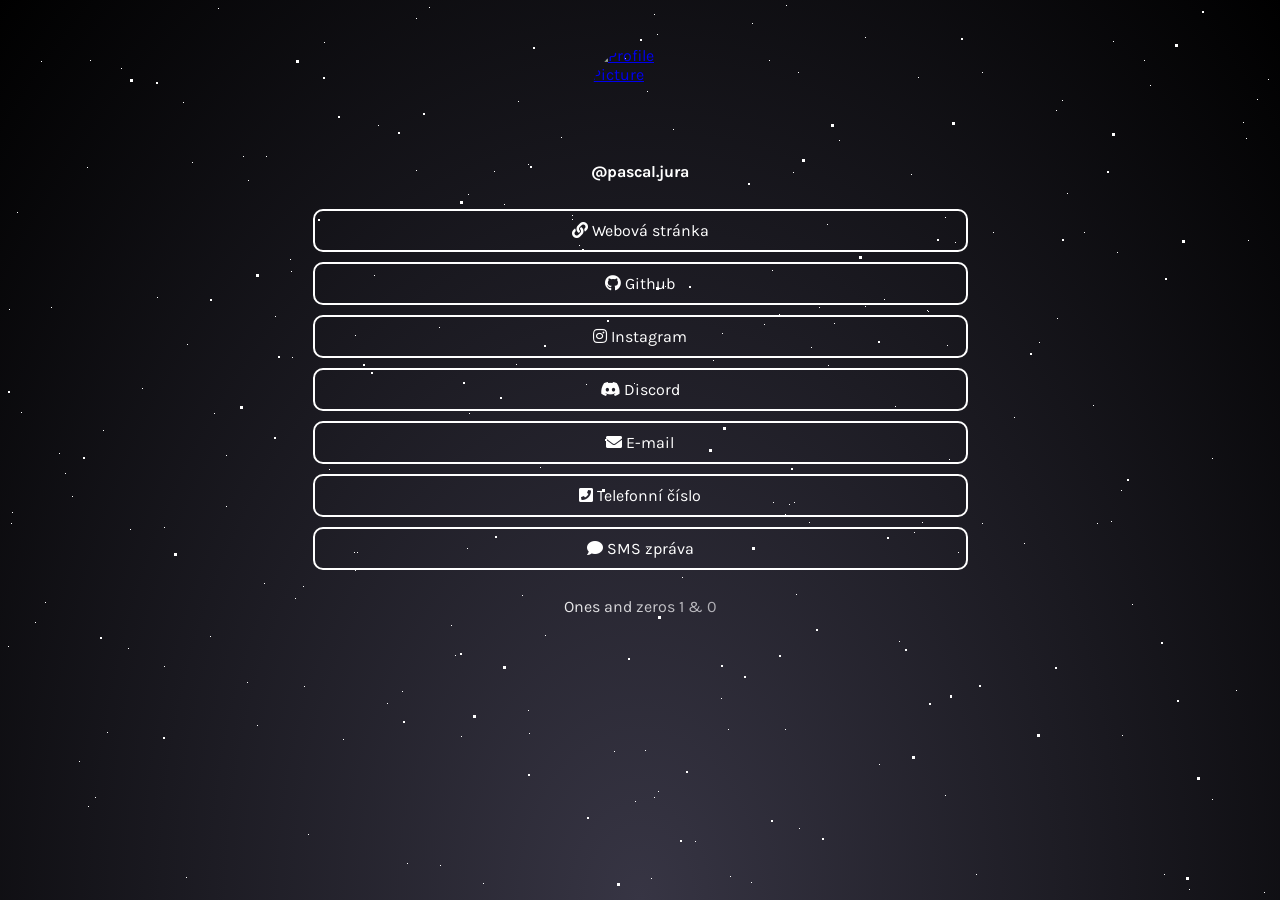
==== commit 0b88533b: "oprava textu" ====
--- a/index.html
+++ b/index.html
@@ -57,12 +57,9 @@
       <i class="fab fa-instagram">&nbsp;</i>Instagram
     </a>
  <a class="link" href="https://discord.com/users/919216556116955146" target="_blank">
-      <i class="fab fa-discord">&nbsp;</i>Discord účet
+      <i class="fab fa-discord">&nbsp;</i>Discord
     </a>
-    <a class="link" href="https://discord.com/invite/ZeHnED2BCG" target="_blank">
-      <i class="fab fa-discord">&nbsp;</i>Discord server
-    </a>
-    <a class="link" href="mailto:boucnik.jiri@gmail.com target=" _blank">
+    <a class="link" href="mailto:boucnik.jiri@gmail.com" target="_blank">
       <i class="fa fa-envelope">&nbsp;</i>E-mail
     </a>
     <a class="link" href="tel:792952678" target="_blank">
